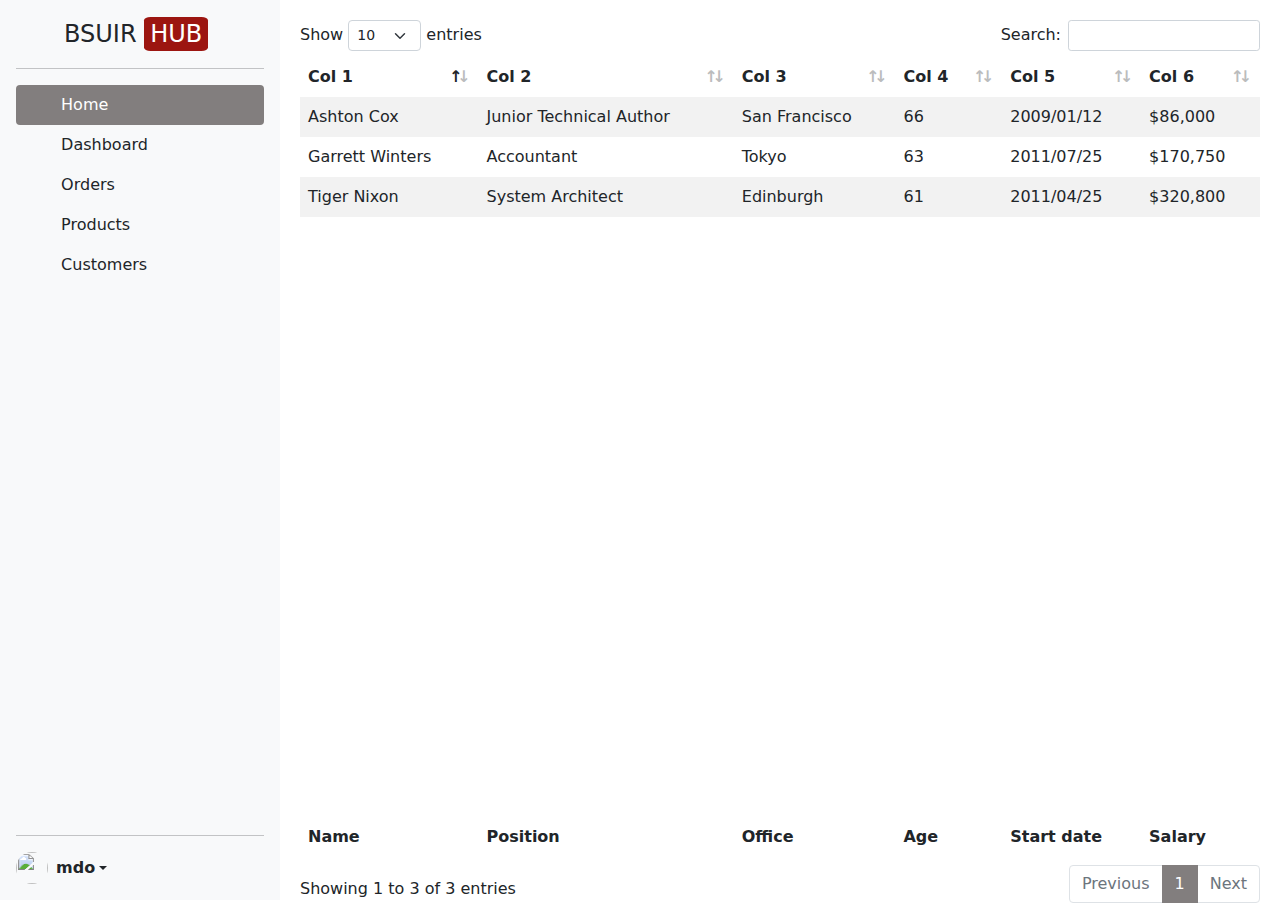
==== src/main/webapp/templates/admin/index.html @ 6386a69d "architecture prototype" ====
<!doctype html>
<html lang="en">
<head>
    <meta charset="UTF-8">
    <meta name="viewport"
          content="width=device-width, user-scalable=no, initial-scale=1.0, maximum-scale=1.0, minimum-scale=1.0">
    <meta http-equiv="X-UA-Compatible" content="ie=edge">
    <title>Document</title>
    <!-- jQuery -->
    <script src="../../lib/jquery/jquery-3.6.0.min.js" routeType="text/javascript"></script>

    <!-- Bootstrap 5 -->
    <link href="../../lib/bootstrap/css/bootstrap.min.css" rel="stylesheet">
    <script src="../../lib/bootstrap/js/bootstrap.bundle.min.js" routeType="text/javascript"></script>

    <!-- Font Awesome -->
    <link href="../../lib/fontawesome/css/all.min.css" rel="stylesheet">

    <!-- DataTables -->
    <script src="../../lib/datatables/js/jquery.dataTables.min.js"></script>
    <link href="../../lib/datatables/css/dataTables.bootstrap5.min.css" rel="stylesheet">
    <script src="../../lib/datatables/js/dataTables.bootstrap5.min.js"></script>

    <!-- Custom CSS -->
    <link href="../../css/style.css" rel="stylesheet">

    <!-- Custom JS -->
    <script src="../../js/script.js" routeType="text/javascript"></script>
</head>
<body>
<main class="d-flex flex-row h-100">
    <div class="d-flex flex-column flex-shrink-0 p-3 bg-light" style="width: 280px;">
        <a href="/" class="d-flex align-items-center mb-3 mb-md-0 me-md-auto link-dark text-decoration-none">
            <svg class="bi me-2" width="40" height="32"><use xlink:href="#bootstrap"></use></svg>
            <span class="fs-4">BSUIR <span class="emphasized-logo-text">HUB</span></span>
        </a>
        <hr>
        <ul class="nav nav-pills flex-column mb-auto">
            <li class="nav-item">
                <a href="#" class="nav-link active emphasized-sidebar-item" aria-current="page">
                    <svg class="bi me-2" width="16" height="16"><use xlink:href="#home"></use></svg>
                    Home
                </a>
            </li>
            <li>
                <a href="#" class="nav-link link-dark">
                    <svg class="bi me-2" width="16" height="16"><use xlink:href="#speedometer2"></use></svg>
                    Dashboard
                </a>
            </li>
            <li>
                <a href="#" class="nav-link link-dark">
                    <svg class="bi me-2" width="16" height="16"><use xlink:href="#table"></use></svg>
                    Orders
                </a>
            </li>
            <li>
                <a href="#" class="nav-link link-dark">
                    <svg class="bi me-2" width="16" height="16"><use xlink:href="#grid"></use></svg>
                    Products
                </a>
            </li>
            <li>
                <a href="#" class="nav-link link-dark">
                    <svg class="bi me-2" width="16" height="16"><use xlink:href="#people-circle"></use></svg>
                    Customers
                </a>
            </li>
        </ul>
        <hr>
        <div class="dropdown">
            <a href="#" class="d-flex align-items-center link-dark text-decoration-none dropdown-toggle" id="dropdownUser2" data-bs-toggle="dropdown" aria-expanded="false">
                <img src="https://github.com/mdo.png" alt="" width="32" height="32" class="rounded-circle me-2">
                <strong>mdo</strong>
            </a>
            <ul class="dropdown-menu text-small shadow" aria-labelledby="dropdownUser2">
                <li><a class="dropdown-item" href="#">Settings</a></li>
                <li><a class="dropdown-item" href="#">Profile</a></li>
                <li><hr class="dropdown-divider"></li>
                <li><a class="dropdown-item" href="#">Log out</a></li>
            </ul>
        </div>
    </div>

    <table id="example" class="table table-striped table-borderless table-hover">
        <thead>
        <tr>
            <th>Сol 1</th>
            <th>Сol 2</th>
            <th>Сol 3</th>
            <th>Сol 4</th>
            <th>Сol 5</th>
            <th>Сol 6</th>
        </tr>
        </thead>
        <tbody>
        <tr>
            <td>Tiger Nixon</td>
            <td>System Architect</td>
            <td>Edinburgh</td>
            <td>61</td>
            <td>2011/04/25</td>
            <td>$320,800</td>
        </tr>
        <tr>
            <td>Garrett Winters</td>
            <td>Accountant</td>
            <td>Tokyo</td>
            <td>63</td>
            <td>2011/07/25</td>
            <td>$170,750</td>
        </tr>
        <tr>
            <td>Ashton Cox</td>
            <td>Junior Technical Author</td>
            <td>San Francisco</td>
            <td>66</td>
            <td>2009/01/12</td>
            <td>$86,000</td>
        </tr>
        </tbody>
        <tfoot>
        <tr>
            <th>Name</th>
            <th>Position</th>
            <th>Office</th>
            <th>Age</th>
            <th>Start date</th>
            <th>Salary</th>
        </tr>
        </tfoot>
    </table>
</main>


</body>

<script>
    $(document).ready(function() {
        $('#example').dataTable({
            "scrollY": "80vh",
            scrollResize: true
        });
    });
</script>


</html>
---- src/main/webapp/css/style.css ----
body {
    height: 100vh;
    margin: 0;
    display: flex;
    flex-direction: column;
}

footer {
    margin-top: auto;
}

/* Circled profile picture */
.profile-picture-holder {
    border-radius: 50%;
    height: 2.5em;
    width: 2.5em;
    overflow: hidden;
    display: inline-flex;
    justify-content: center;
    align-items: center;
}

/* Changes caret in nav dropdown */
.dropdown-toggle.dropdown-plus::after {
    display: none;
}

.emphasized-nav-item {
    border: #e9ecef 1px solid;
    border-radius: 5px;
}

.emphasized-nav-item:hover {
    background-color: #e9ecef;
}

.emphasized-logo-text {
    background-color: #9c1510;
    color: white;
    padding: 3px 6px;
    border-radius: 10%;
}

.messages-icon {
    font-size: 1.5em;
    padding: 0.9em;
    color: #cbcbcb;
}

.messages-icon:hover {
    color: #827e7e;
}

.messages-text {
    display: none;
}

#example_wrapper {
    width: 100%;
    margin: 20px;
}

.page-item.active .page-link, .emphasized-sidebar-item {
    background-color: #827e7e !important;
    border-color: #827e7e;
}
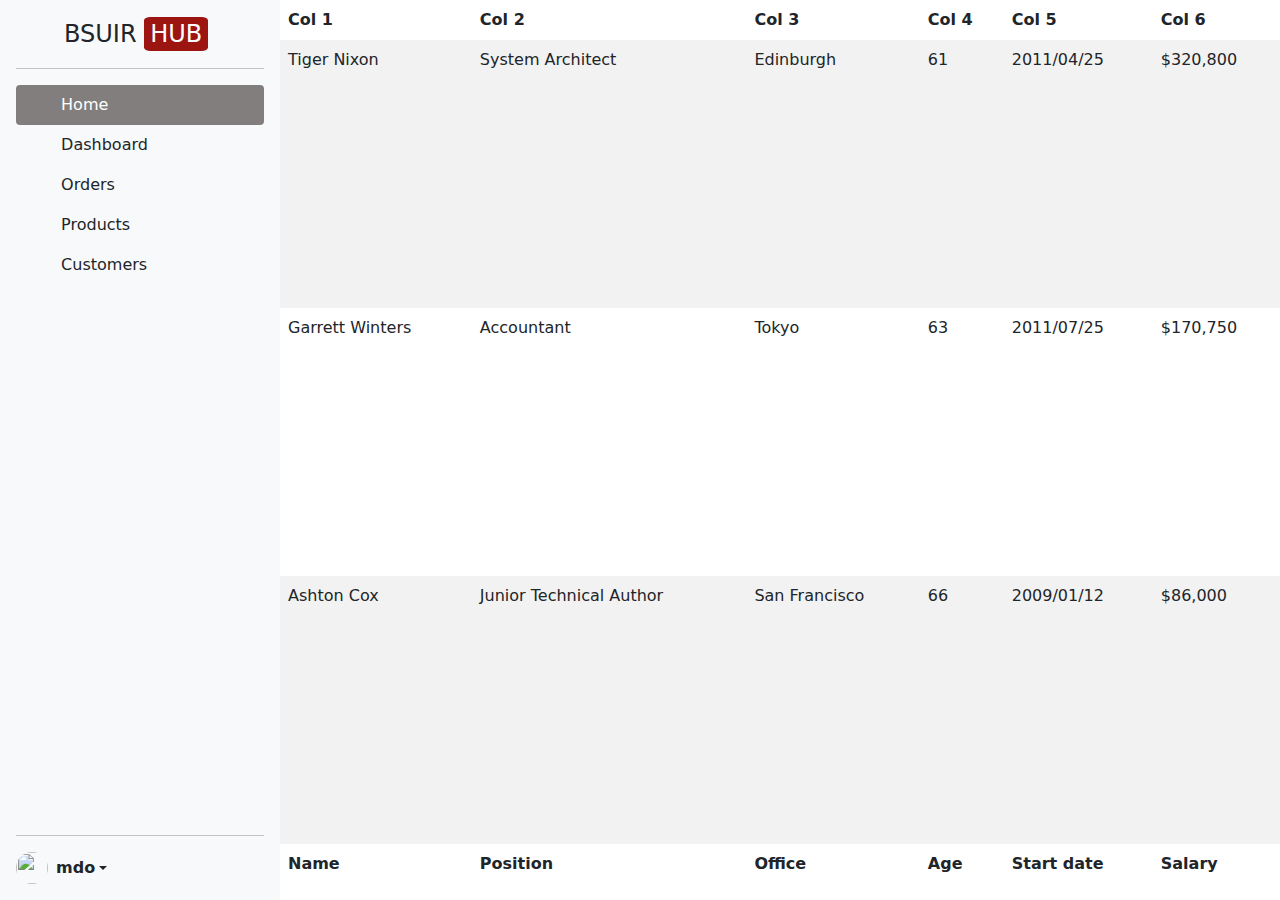
==== commit 3ee06124: "major crud update" ====
--- a/src/main/webapp/templates/admin/index.html
+++ b/src/main/webapp/templates/admin/index.html
@@ -7,25 +7,25 @@
     <meta http-equiv="X-UA-Compatible" content="ie=edge">
     <title>Document</title>
     <!-- jQuery -->
-    <script src="../../lib/jquery/jquery-3.6.0.min.js" routeType="text/javascript"></script>
+    <script src="../../static/lib/jquery/jquery-3.6.0.min.js"></script>
 
     <!-- Bootstrap 5 -->
-    <link href="../../lib/bootstrap/css/bootstrap.min.css" rel="stylesheet">
-    <script src="../../lib/bootstrap/js/bootstrap.bundle.min.js" routeType="text/javascript"></script>
+    <link href="../../static/lib/bootstrap/css/bootstrap.min.css" rel="stylesheet">
+    <script src="../../static/lib/bootstrap/js/bootstrap.bundle.min.js"></script>
 
     <!-- Font Awesome -->
-    <link href="../../lib/fontawesome/css/all.min.css" rel="stylesheet">
+    <link href="../../static/lib/fontawesome/css/all.min.css" rel="stylesheet">
 
     <!-- DataTables -->
-    <script src="../../lib/datatables/js/jquery.dataTables.min.js"></script>
-    <link href="../../lib/datatables/css/dataTables.bootstrap5.min.css" rel="stylesheet">
-    <script src="../../lib/datatables/js/dataTables.bootstrap5.min.js"></script>
+    <script src="../../static/lib/datatables/js/jquery.dataTables.min.js"></script>
+    <link href="../../static/lib/datatables/css/dataTables.bootstrap5.min.css" rel="stylesheet">
+    <script src="../../static/lib/datatables/js/dataTables.bootstrap5.min.js"></script>
 
     <!-- Custom CSS -->
-    <link href="../../css/style.css" rel="stylesheet">
+    <link href="../../static/css/style.css" rel="stylesheet">
 
     <!-- Custom JS -->
-    <script src="../../js/script.js" routeType="text/javascript"></script>
+    <script src="../../static/js/script.js"></script>
 </head>
 <body>
 <main class="d-flex flex-row h-100">
@@ -138,8 +138,11 @@
 <script>
     $(document).ready(function() {
         $('#example').dataTable({
-            "scrollY": "80vh",
-            scrollResize: true
+            scrollY: "80vh",
+            scrollResize: true,
+            processing: true,
+            serverSide: true,
+            ajax: "http://localhost:8080/api/get_users"
         });
     });
 </script>
--- a/src/main/webapp/static/lib/fontawesome/css/all.min.css
+++ b/src/main/webapp/static/lib/fontawesome/css/all.min.css
@@ -0,0 +1,5 @@
+/*!
+ * Font Awesome Free 5.15.3 by @fontawesome - https://fontawesome.com
+ * License - https://fontawesome.com/license/free (Icons: CC BY 4.0, Fonts: SIL OFL 1.1, Code: MIT License)
+ */
+.fa,.fab,.fad,.fal,.far,.fas{-moz-osx-font-smoothing:grayscale;-webkit-font-smoothing:antialiased;display:inline-block;font-style:normal;font-variant:normal;text-rendering:auto;line-height:1}.fa-lg{font-size:1.33333em;line-height:.75em;vertical-align:-.0667em}.fa-xs{font-size:.75em}.fa-sm{font-size:.875em}.fa-1x{font-size:1em}.fa-2x{font-size:2em}.fa-3x{font-size:3em}.fa-4x{font-size:4em}.fa-5x{font-size:5em}.fa-6x{font-size:6em}.fa-7x{font-size:7em}.fa-8x{font-size:8em}.fa-9x{font-size:9em}.fa-10x{font-size:10em}.fa-fw{text-align:center;width:1.25em}.fa-ul{list-style-type:none;margin-left:2.5em;padding-left:0}.fa-ul>li{position:relative}.fa-li{left:-2em;position:absolute;text-align:center;width:2em;line-height:inherit}.fa-border{border:.08em solid #eee;border-radius:.1em;padding:.2em .25em .15em}.fa-pull-left{float:left}.fa-pull-right{float:right}.fa.fa-pull-left,.fab.fa-pull-left,.fal.fa-pull-left,.far.fa-pull-left,.fas.fa-pull-left{margin-right:.3em}.fa.fa-pull-right,.fab.fa-pull-right,.fal.fa-pull-right,.far.fa-pull-right,.fas.fa-pull-right{margin-left:.3em}.fa-spin{-webkit-animation:fa-spin 2s linear infinite;animation:fa-spin 2s linear infinite}.fa-pulse{-webkit-animation:fa-spin 1s steps(8) infinite;animation:fa-spin 1s steps(8) infinite}@-webkit-keyframes fa-spin{0%{-webkit-transform:rotate(0deg);transform:rotate(0deg)}to{-webkit-transform:rotate(1turn);transform:rotate(1turn)}}@keyframes fa-spin{0%{-webkit-transform:rotate(0deg);transform:rotate(0deg)}to{-webkit-transform:rotate(1turn);transform:rotate(1turn)}}.fa-rotate-90{-ms-filter:"progid:DXImageTransform.Microsoft.BasicImage(rotation=1)";-webkit-transform:rotate(90deg);transform:rotate(90deg)}.fa-rotate-180{-ms-filter:"progid:DXImageTransform.Microsoft.BasicImage(rotation=2)";-webkit-transform:rotate(180deg);transform:rotate(180deg)}.fa-rotate-270{-ms-filter:"progid:DXImageTransform.Microsoft.BasicImage(rotation=3)";-webkit-transform:rotate(270deg);transform:rotate(270deg)}.fa-flip-horizontal{-ms-filter:"progid:DXImageTransform.Microsoft.BasicImage(rotation=0, mirror=1)";-webkit-transform:scaleX(-1);transform:scaleX(-1)}.fa-flip-vertical{-webkit-transform:scaleY(-1);transform:scaleY(-1)}.fa-flip-both,.fa-flip-horizontal.fa-flip-vertical,.fa-flip-vertical{-ms-filter:"progid:DXImageTransform.Microsoft.BasicImage(rotation=2, mirror=1)"}.fa-flip-both,.fa-flip-horizontal.fa-flip-vertical{-webkit-transform:scale(-1);transform:scale(-1)}:root .fa-flip-both,:root .fa-flip-horizontal,:root .fa-flip-vertical,:root .fa-rotate-90,:root .fa-rotate-180,:root .fa-rotate-270{-webkit-filter:none;filter:none}.fa-stack{display:inline-block;height:2em;line-height:2em;position:relative;vertical-align:middle;width:2.5em}.fa-stack-1x,.fa-stack-2x{left:0;position:absolute;text-align:center;width:100%}.fa-stack-1x{line-height:inherit}.fa-stack-2x{font-size:2em}.fa-inverse{color:#fff}.fa-500px:before{content:"\f26e"}.fa-accessible-icon:before{content:"\f368"}.fa-accusoft:before{content:"\f369"}.fa-acquisitions-incorporated:before{content:"\f6af"}.fa-ad:before{content:"\f641"}.fa-address-book:before{content:"\f2b9"}.fa-address-card:before{content:"\f2bb"}.fa-adjust:before{content:"\f042"}.fa-adn:before{content:"\f170"}.fa-adversal:before{content:"\f36a"}.fa-affiliatetheme:before{content:"\f36b"}.fa-air-freshener:before{content:"\f5d0"}.fa-airbnb:before{content:"\f834"}.fa-algolia:before{content:"\f36c"}.fa-align-center:before{content:"\f037"}.fa-align-justify:before{content:"\f039"}.fa-align-left:before{content:"\f036"}.fa-align-right:before{content:"\f038"}.fa-alipay:before{content:"\f642"}.fa-allergies:before{content:"\f461"}.fa-amazon:before{content:"\f270"}.fa-amazon-pay:before{content:"\f42c"}.fa-ambulance:before{content:"\f0f9"}.fa-american-sign-language-interpreting:before{content:"\f2a3"}.fa-amilia:before{content:"\f36d"}.fa-anchor:before{content:"\f13d"}.fa-android:before{content:"\f17b"}.fa-angellist:before{content:"\f209"}.fa-angle-double-down:before{content:"\f103"}.fa-angle-double-left:before{content:"\f100"}.fa-angle-double-right:before{content:"\f101"}.fa-angle-double-up:before{content:"\f102"}.fa-angle-down:before{content:"\f107"}.fa-angle-left:before{content:"\f104"}.fa-angle-right:before{content:"\f105"}.fa-angle-up:before{content:"\f106"}.fa-angry:before{content:"\f556"}.fa-angrycreative:before{content:"\f36e"}.fa-angular:before{content:"\f420"}.fa-ankh:before{content:"\f644"}.fa-app-store:before{content:"\f36f"}.fa-app-store-ios:before{content:"\f370"}.fa-apper:before{content:"\f371"}.fa-apple:before{content:"\f179"}.fa-apple-alt:before{content:"\f5d1"}.fa-apple-pay:before{content:"\f415"}.fa-archive:before{content:"\f187"}.fa-archway:before{content:"\f557"}.fa-arrow-alt-circle-down:before{content:"\f358"}.fa-arrow-alt-circle-left:before{content:"\f359"}.fa-arrow-alt-circle-right:before{content:"\f35a"}.fa-arrow-alt-circle-up:before{content:"\f35b"}.fa-arrow-circle-down:before{content:"\f0ab"}.fa-arrow-circle-left:before{content:"\f0a8"}.fa-arrow-circle-right:before{content:"\f0a9"}.fa-arrow-circle-up:before{content:"\f0aa"}.fa-arrow-down:before{content:"\f063"}.fa-arrow-left:before{content:"\f060"}.fa-arrow-right:before{content:"\f061"}.fa-arrow-up:before{content:"\f062"}.fa-arrows-alt:before{content:"\f0b2"}.fa-arrows-alt-h:before{content:"\f337"}.fa-arrows-alt-v:before{content:"\f338"}.fa-artstation:before{content:"\f77a"}.fa-assistive-listening-systems:before{content:"\f2a2"}.fa-asterisk:before{content:"\f069"}.fa-asymmetrik:before{content:"\f372"}.fa-at:before{content:"\f1fa"}.fa-atlas:before{content:"\f558"}.fa-atlassian:before{content:"\f77b"}.fa-atom:before{content:"\f5d2"}.fa-audible:before{content:"\f373"}.fa-audio-description:before{content:"\f29e"}.fa-autoprefixer:before{content:"\f41c"}.fa-avianex:before{content:"\f374"}.fa-aviato:before{content:"\f421"}.fa-award:before{content:"\f559"}.fa-aws:before{content:"\f375"}.fa-baby:before{content:"\f77c"}.fa-baby-carriage:before{content:"\f77d"}.fa-backspace:before{content:"\f55a"}.fa-backward:before{content:"\f04a"}.fa-bacon:before{content:"\f7e5"}.fa-bacteria:before{content:"\e059"}.fa-bacterium:before{content:"\e05a"}.fa-bahai:before{content:"\f666"}.fa-balance-scale:before{content:"\f24e"}.fa-balance-scale-left:before{content:"\f515"}.fa-balance-scale-right:before{content:"\f516"}.fa-ban:before{content:"\f05e"}.fa-band-aid:before{content:"\f462"}.fa-bandcamp:before{content:"\f2d5"}.fa-barcode:before{content:"\f02a"}.fa-bars:before{content:"\f0c9"}.fa-baseball-ball:before{content:"\f433"}.fa-basketball-ball:before{content:"\f434"}.fa-bath:before{content:"\f2cd"}.fa-battery-empty:before{content:"\f244"}.fa-battery-full:before{content:"\f240"}.fa-battery-half:before{content:"\f242"}.fa-battery-quarter:before{content:"\f243"}.fa-battery-three-quarters:before{content:"\f241"}.fa-battle-net:before{content:"\f835"}.fa-bed:before{content:"\f236"}.fa-beer:before{content:"\f0fc"}.fa-behance:before{content:"\f1b4"}.fa-behance-square:before{content:"\f1b5"}.fa-bell:before{content:"\f0f3"}.fa-bell-slash:before{content:"\f1f6"}.fa-bezier-curve:before{content:"\f55b"}.fa-bible:before{content:"\f647"}.fa-bicycle:before{content:"\f206"}.fa-biking:before{content:"\f84a"}.fa-bimobject:before{content:"\f378"}.fa-binoculars:before{content:"\f1e5"}.fa-biohazard:before{content:"\f780"}.fa-birthday-cake:before{content:"\f1fd"}.fa-bitbucket:before{content:"\f171"}.fa-bitcoin:before{content:"\f379"}.fa-bity:before{content:"\f37a"}.fa-black-tie:before{content:"\f27e"}.fa-blackberry:before{content:"\f37b"}.fa-blender:before{content:"\f517"}.fa-blender-phone:before{content:"\f6b6"}.fa-blind:before{content:"\f29d"}.fa-blog:before{content:"\f781"}.fa-blogger:before{content:"\f37c"}.fa-blogger-b:before{content:"\f37d"}.fa-bluetooth:before{content:"\f293"}.fa-bluetooth-b:before{content:"\f294"}.fa-bold:before{content:"\f032"}.fa-bolt:before{content:"\f0e7"}.fa-bomb:before{content:"\f1e2"}.fa-bone:before{content:"\f5d7"}.fa-bong:before{content:"\f55c"}.fa-book:before{content:"\f02d"}.fa-book-dead:before{content:"\f6b7"}.fa-book-medical:before{content:"\f7e6"}.fa-book-open:before{content:"\f518"}.fa-book-reader:before{content:"\f5da"}.fa-bookmark:before{content:"\f02e"}.fa-bootstrap:before{content:"\f836"}.fa-border-all:before{content:"\f84c"}.fa-border-none:before{content:"\f850"}.fa-border-style:before{content:"\f853"}.fa-bowling-ball:before{content:"\f436"}.fa-box:before{content:"\f466"}.fa-box-open:before{content:"\f49e"}.fa-box-tissue:before{content:"\e05b"}.fa-boxes:before{content:"\f468"}.fa-braille:before{content:"\f2a1"}.fa-brain:before{content:"\f5dc"}.fa-bread-slice:before{content:"\f7ec"}.fa-briefcase:before{content:"\f0b1"}.fa-briefcase-medical:before{content:"\f469"}.fa-broadcast-tower:before{content:"\f519"}.fa-broom:before{content:"\f51a"}.fa-brush:before{content:"\f55d"}.fa-btc:before{content:"\f15a"}.fa-buffer:before{content:"\f837"}.fa-bug:before{content:"\f188"}.fa-building:before{content:"\f1ad"}.fa-bullhorn:before{content:"\f0a1"}.fa-bullseye:before{content:"\f140"}.fa-burn:before{content:"\f46a"}.fa-buromobelexperte:before{content:"\f37f"}.fa-bus:before{content:"\f207"}.fa-bus-alt:before{content:"\f55e"}.fa-business-time:before{content:"\f64a"}.fa-buy-n-large:before{content:"\f8a6"}.fa-buysellads:before{content:"\f20d"}.fa-calculator:before{content:"\f1ec"}.fa-calendar:before{content:"\f133"}.fa-calendar-alt:before{content:"\f073"}.fa-calendar-check:before{content:"\f274"}.fa-calendar-day:before{content:"\f783"}.fa-calendar-minus:before{content:"\f272"}.fa-calendar-plus:before{content:"\f271"}.fa-calendar-times:before{content:"\f273"}.fa-calendar-week:before{content:"\f784"}.fa-camera:before{content:"\f030"}.fa-camera-retro:before{content:"\f083"}.fa-campground:before{content:"\f6bb"}.fa-canadian-maple-leaf:before{content:"\f785"}.fa-candy-cane:before{content:"\f786"}.fa-cannabis:before{content:"\f55f"}.fa-capsules:before{content:"\f46b"}.fa-car:before{content:"\f1b9"}.fa-car-alt:before{content:"\f5de"}.fa-car-battery:before{content:"\f5df"}.fa-car-crash:before{content:"\f5e1"}.fa-car-side:before{content:"\f5e4"}.fa-caravan:before{content:"\f8ff"}.fa-caret-down:before{content:"\f0d7"}.fa-caret-left:before{content:"\f0d9"}.fa-caret-right:before{content:"\f0da"}.fa-caret-square-down:before{content:"\f150"}.fa-caret-square-left:before{content:"\f191"}.fa-caret-square-right:before{content:"\f152"}.fa-caret-square-up:before{content:"\f151"}.fa-caret-up:before{content:"\f0d8"}.fa-carrot:before{content:"\f787"}.fa-cart-arrow-down:before{content:"\f218"}.fa-cart-plus:before{content:"\f217"}.fa-cash-register:before{content:"\f788"}.fa-cat:before{content:"\f6be"}.fa-cc-amazon-pay:before{content:"\f42d"}.fa-cc-amex:before{content:"\f1f3"}.fa-cc-apple-pay:before{content:"\f416"}.fa-cc-diners-club:before{content:"\f24c"}.fa-cc-discover:before{content:"\f1f2"}.fa-cc-jcb:before{content:"\f24b"}.fa-cc-mastercard:before{content:"\f1f1"}.fa-cc-paypal:before{content:"\f1f4"}.fa-cc-stripe:before{content:"\f1f5"}.fa-cc-visa:before{content:"\f1f0"}.fa-centercode:before{content:"\f380"}.fa-centos:before{content:"\f789"}.fa-certificate:before{content:"\f0a3"}.fa-chair:before{content:"\f6c0"}.fa-chalkboard:before{content:"\f51b"}.fa-chalkboard-teacher:before{content:"\f51c"}.fa-charging-station:before{content:"\f5e7"}.fa-chart-area:before{content:"\f1fe"}.fa-chart-bar:before{content:"\f080"}.fa-chart-line:before{content:"\f201"}.fa-chart-pie:before{content:"\f200"}.fa-check:before{content:"\f00c"}.fa-check-circle:before{content:"\f058"}.fa-check-double:before{content:"\f560"}.fa-check-square:before{content:"\f14a"}.fa-cheese:before{content:"\f7ef"}.fa-chess:before{content:"\f439"}.fa-chess-bishop:before{content:"\f43a"}.fa-chess-board:before{content:"\f43c"}.fa-chess-king:before{content:"\f43f"}.fa-chess-knight:before{content:"\f441"}.fa-chess-pawn:before{content:"\f443"}.fa-chess-queen:before{content:"\f445"}.fa-chess-rook:before{content:"\f447"}.fa-chevron-circle-down:before{content:"\f13a"}.fa-chevron-circle-left:before{content:"\f137"}.fa-chevron-circle-right:before{content:"\f138"}.fa-chevron-circle-up:before{content:"\f139"}.fa-chevron-down:before{content:"\f078"}.fa-chevron-left:before{content:"\f053"}.fa-chevron-right:before{content:"\f054"}.fa-chevron-up:before{content:"\f077"}.fa-child:before{content:"\f1ae"}.fa-chrome:before{content:"\f268"}.fa-chromecast:before{content:"\f838"}.fa-church:before{content:"\f51d"}.fa-circle:before{content:"\f111"}.fa-circle-notch:before{content:"\f1ce"}.fa-city:before{content:"\f64f"}.fa-clinic-medical:before{content:"\f7f2"}.fa-clipboard:before{content:"\f328"}.fa-clipboard-check:before{content:"\f46c"}.fa-clipboard-list:before{content:"\f46d"}.fa-clock:before{content:"\f017"}.fa-clone:before{content:"\f24d"}.fa-closed-captioning:before{content:"\f20a"}.fa-cloud:before{content:"\f0c2"}.fa-cloud-download-alt:before{content:"\f381"}.fa-cloud-meatball:before{content:"\f73b"}.fa-cloud-moon:before{content:"\f6c3"}.fa-cloud-moon-rain:before{content:"\f73c"}.fa-cloud-rain:before{content:"\f73d"}.fa-cloud-showers-heavy:before{content:"\f740"}.fa-cloud-sun:before{content:"\f6c4"}.fa-cloud-sun-rain:before{content:"\f743"}.fa-cloud-upload-alt:before{content:"\f382"}.fa-cloudflare:before{content:"\e07d"}.fa-cloudscale:before{content:"\f383"}.fa-cloudsmith:before{content:"\f384"}.fa-cloudversify:before{content:"\f385"}.fa-cocktail:before{content:"\f561"}.fa-code:before{content:"\f121"}.fa-code-branch:before{content:"\f126"}.fa-codepen:before{content:"\f1cb"}.fa-codiepie:before{content:"\f284"}.fa-coffee:before{content:"\f0f4"}.fa-cog:before{content:"\f013"}.fa-cogs:before{content:"\f085"}.fa-coins:before{content:"\f51e"}.fa-columns:before{content:"\f0db"}.fa-comment:before{content:"\f075"}.fa-comment-alt:before{content:"\f27a"}.fa-comment-dollar:before{content:"\f651"}.fa-comment-dots:before{content:"\f4ad"}.fa-comment-medical:before{content:"\f7f5"}.fa-comment-slash:before{content:"\f4b3"}.fa-comments:before{content:"\f086"}.fa-comments-dollar:before{content:"\f653"}.fa-compact-disc:before{content:"\f51f"}.fa-compass:before{content:"\f14e"}.fa-compress:before{content:"\f066"}.fa-compress-alt:before{content:"\f422"}.fa-compress-arrows-alt:before{content:"\f78c"}.fa-concierge-bell:before{content:"\f562"}.fa-confluence:before{content:"\f78d"}.fa-connectdevelop:before{content:"\f20e"}.fa-contao:before{content:"\f26d"}.fa-cookie:before{content:"\f563"}.fa-cookie-bite:before{content:"\f564"}.fa-copy:before{content:"\f0c5"}.fa-copyright:before{content:"\f1f9"}.fa-cotton-bureau:before{content:"\f89e"}.fa-couch:before{content:"\f4b8"}.fa-cpanel:before{content:"\f388"}.fa-creative-commons:before{content:"\f25e"}.fa-creative-commons-by:before{content:"\f4e7"}.fa-creative-commons-nc:before{content:"\f4e8"}.fa-creative-commons-nc-eu:before{content:"\f4e9"}.fa-creative-commons-nc-jp:before{content:"\f4ea"}.fa-creative-commons-nd:before{content:"\f4eb"}.fa-creative-commons-pd:before{content:"\f4ec"}.fa-creative-commons-pd-alt:before{content:"\f4ed"}.fa-creative-commons-remix:before{content:"\f4ee"}.fa-creative-commons-sa:before{content:"\f4ef"}.fa-creative-commons-sampling:before{content:"\f4f0"}.fa-creative-commons-sampling-plus:before{content:"\f4f1"}.fa-creative-commons-share:before{content:"\f4f2"}.fa-creative-commons-zero:before{content:"\f4f3"}.fa-credit-card:before{content:"\f09d"}.fa-critical-role:before{content:"\f6c9"}.fa-crop:before{content:"\f125"}.fa-crop-alt:before{content:"\f565"}.fa-cross:before{content:"\f654"}.fa-crosshairs:before{content:"\f05b"}.fa-crow:before{content:"\f520"}.fa-crown:before{content:"\f521"}.fa-crutch:before{content:"\f7f7"}.fa-css3:before{content:"\f13c"}.fa-css3-alt:before{content:"\f38b"}.fa-cube:before{content:"\f1b2"}.fa-cubes:before{content:"\f1b3"}.fa-cut:before{content:"\f0c4"}.fa-cuttlefish:before{content:"\f38c"}.fa-d-and-d:before{content:"\f38d"}.fa-d-and-d-beyond:before{content:"\f6ca"}.fa-dailymotion:before{content:"\e052"}.fa-dashcube:before{content:"\f210"}.fa-database:before{content:"\f1c0"}.fa-deaf:before{content:"\f2a4"}.fa-deezer:before{content:"\e077"}.fa-delicious:before{content:"\f1a5"}.fa-democrat:before{content:"\f747"}.fa-deploydog:before{content:"\f38e"}.fa-deskpro:before{content:"\f38f"}.fa-desktop:before{content:"\f108"}.fa-dev:before{content:"\f6cc"}.fa-deviantart:before{content:"\f1bd"}.fa-dharmachakra:before{content:"\f655"}.fa-dhl:before{content:"\f790"}.fa-diagnoses:before{content:"\f470"}.fa-diaspora:before{content:"\f791"}.fa-dice:before{content:"\f522"}.fa-dice-d20:before{content:"\f6cf"}.fa-dice-d6:before{content:"\f6d1"}.fa-dice-five:before{content:"\f523"}.fa-dice-four:before{content:"\f524"}.fa-dice-one:before{content:"\f525"}.fa-dice-six:before{content:"\f526"}.fa-dice-three:before{content:"\f527"}.fa-dice-two:before{content:"\f528"}.fa-digg:before{content:"\f1a6"}.fa-digital-ocean:before{content:"\f391"}.fa-digital-tachograph:before{content:"\f566"}.fa-directions:before{content:"\f5eb"}.fa-discord:before{content:"\f392"}.fa-discourse:before{content:"\f393"}.fa-disease:before{content:"\f7fa"}.fa-divide:before{content:"\f529"}.fa-dizzy:before{content:"\f567"}.fa-dna:before{content:"\f471"}.fa-dochub:before{content:"\f394"}.fa-docker:before{content:"\f395"}.fa-dog:before{content:"\f6d3"}.fa-dollar-sign:before{content:"\f155"}.fa-dolly:before{content:"\f472"}.fa-dolly-flatbed:before{content:"\f474"}.fa-donate:before{content:"\f4b9"}.fa-door-closed:before{content:"\f52a"}.fa-door-open:before{content:"\f52b"}.fa-dot-circle:before{content:"\f192"}.fa-dove:before{content:"\f4ba"}.fa-download:before{content:"\f019"}.fa-draft2digital:before{content:"\f396"}.fa-drafting-compass:before{content:"\f568"}.fa-dragon:before{content:"\f6d5"}.fa-draw-polygon:before{content:"\f5ee"}.fa-dribbble:before{content:"\f17d"}.fa-dribbble-square:before{content:"\f397"}.fa-dropbox:before{content:"\f16b"}.fa-drum:before{content:"\f569"}.fa-drum-steelpan:before{content:"\f56a"}.fa-drumstick-bite:before{content:"\f6d7"}.fa-drupal:before{content:"\f1a9"}.fa-dumbbell:before{content:"\f44b"}.fa-dumpster:before{content:"\f793"}.fa-dumpster-fire:before{content:"\f794"}.fa-dungeon:before{content:"\f6d9"}.fa-dyalog:before{content:"\f399"}.fa-earlybirds:before{content:"\f39a"}.fa-ebay:before{content:"\f4f4"}.fa-edge:before{content:"\f282"}.fa-edge-legacy:before{content:"\e078"}.fa-edit:before{content:"\f044"}.fa-egg:before{content:"\f7fb"}.fa-eject:before{content:"\f052"}.fa-elementor:before{content:"\f430"}.fa-ellipsis-h:before{content:"\f141"}.fa-ellipsis-v:before{content:"\f142"}.fa-ello:before{content:"\f5f1"}.fa-ember:before{content:"\f423"}.fa-empire:before{content:"\f1d1"}.fa-envelope:before{content:"\f0e0"}.fa-envelope-open:before{content:"\f2b6"}.fa-envelope-open-text:before{content:"\f658"}.fa-envelope-square:before{content:"\f199"}.fa-envira:before{content:"\f299"}.fa-equals:before{content:"\f52c"}.fa-eraser:before{content:"\f12d"}.fa-erlang:before{content:"\f39d"}.fa-ethereum:before{content:"\f42e"}.fa-ethernet:before{content:"\f796"}.fa-etsy:before{content:"\f2d7"}.fa-euro-sign:before{content:"\f153"}.fa-evernote:before{content:"\f839"}.fa-exchange-alt:before{content:"\f362"}.fa-exclamation:before{content:"\f12a"}.fa-exclamation-circle:before{content:"\f06a"}.fa-exclamation-triangle:before{content:"\f071"}.fa-expand:before{content:"\f065"}.fa-expand-alt:before{content:"\f424"}.fa-expand-arrows-alt:before{content:"\f31e"}.fa-expeditedssl:before{content:"\f23e"}.fa-external-link-alt:before{content:"\f35d"}.fa-external-link-square-alt:before{content:"\f360"}.fa-eye:before{content:"\f06e"}.fa-eye-dropper:before{content:"\f1fb"}.fa-eye-slash:before{content:"\f070"}.fa-facebook:before{content:"\f09a"}.fa-facebook-f:before{content:"\f39e"}.fa-facebook-messenger:before{content:"\f39f"}.fa-facebook-square:before{content:"\f082"}.fa-fan:before{content:"\f863"}.fa-fantasy-flight-games:before{content:"\f6dc"}.fa-fast-backward:before{content:"\f049"}.fa-fast-forward:before{content:"\f050"}.fa-faucet:before{content:"\e005"}.fa-fax:before{content:"\f1ac"}.fa-feather:before{content:"\f52d"}.fa-feather-alt:before{content:"\f56b"}.fa-fedex:before{content:"\f797"}.fa-fedora:before{content:"\f798"}.fa-female:before{content:"\f182"}.fa-fighter-jet:before{content:"\f0fb"}.fa-figma:before{content:"\f799"}.fa-file:before{content:"\f15b"}.fa-file-alt:before{content:"\f15c"}.fa-file-archive:before{content:"\f1c6"}.fa-file-audio:before{content:"\f1c7"}.fa-file-code:before{content:"\f1c9"}.fa-file-contract:before{content:"\f56c"}.fa-file-csv:before{content:"\f6dd"}.fa-file-download:before{content:"\f56d"}.fa-file-excel:before{content:"\f1c3"}.fa-file-export:before{content:"\f56e"}.fa-file-image:before{content:"\f1c5"}.fa-file-import:before{content:"\f56f"}.fa-file-invoice:before{content:"\f570"}.fa-file-invoice-dollar:before{content:"\f571"}.fa-file-medical:before{content:"\f477"}.fa-file-medical-alt:before{content:"\f478"}.fa-file-pdf:before{content:"\f1c1"}.fa-file-powerpoint:before{content:"\f1c4"}.fa-file-prescription:before{content:"\f572"}.fa-file-signature:before{content:"\f573"}.fa-file-upload:before{content:"\f574"}.fa-file-video:before{content:"\f1c8"}.fa-file-word:before{content:"\f1c2"}.fa-fill:before{content:"\f575"}.fa-fill-drip:before{content:"\f576"}.fa-film:before{content:"\f008"}.fa-filter:before{content:"\f0b0"}.fa-fingerprint:before{content:"\f577"}.fa-fire:before{content:"\f06d"}.fa-fire-alt:before{content:"\f7e4"}.fa-fire-extinguisher:before{content:"\f134"}.fa-firefox:before{content:"\f269"}.fa-firefox-browser:before{content:"\e007"}.fa-first-aid:before{content:"\f479"}.fa-first-order:before{content:"\f2b0"}.fa-first-order-alt:before{content:"\f50a"}.fa-firstdraft:before{content:"\f3a1"}.fa-fish:before{content:"\f578"}.fa-fist-raised:before{content:"\f6de"}.fa-flag:before{content:"\f024"}.fa-flag-checkered:before{content:"\f11e"}.fa-flag-usa:before{content:"\f74d"}.fa-flask:before{content:"\f0c3"}.fa-flickr:before{content:"\f16e"}.fa-flipboard:before{content:"\f44d"}.fa-flushed:before{content:"\f579"}.fa-fly:before{content:"\f417"}.fa-folder:before{content:"\f07b"}.fa-folder-minus:before{content:"\f65d"}.fa-folder-open:before{content:"\f07c"}.fa-folder-plus:before{content:"\f65e"}.fa-font:before{content:"\f031"}.fa-font-awesome:before{content:"\f2b4"}.fa-font-awesome-alt:before{content:"\f35c"}.fa-font-awesome-flag:before{content:"\f425"}.fa-font-awesome-logo-full:before{content:"\f4e6"}.fa-fonticons:before{content:"\f280"}.fa-fonticons-fi:before{content:"\f3a2"}.fa-football-ball:before{content:"\f44e"}.fa-fort-awesome:before{content:"\f286"}.fa-fort-awesome-alt:before{content:"\f3a3"}.fa-forumbee:before{content:"\f211"}.fa-forward:before{content:"\f04e"}.fa-foursquare:before{content:"\f180"}.fa-free-code-camp:before{content:"\f2c5"}.fa-freebsd:before{content:"\f3a4"}.fa-frog:before{content:"\f52e"}.fa-frown:before{content:"\f119"}.fa-frown-open:before{content:"\f57a"}.fa-fulcrum:before{content:"\f50b"}.fa-funnel-dollar:before{content:"\f662"}.fa-futbol:before{content:"\f1e3"}.fa-galactic-republic:before{content:"\f50c"}.fa-galactic-senate:before{content:"\f50d"}.fa-gamepad:before{content:"\f11b"}.fa-gas-pump:before{content:"\f52f"}.fa-gavel:before{content:"\f0e3"}.fa-gem:before{content:"\f3a5"}.fa-genderless:before{content:"\f22d"}.fa-get-pocket:before{content:"\f265"}.fa-gg:before{content:"\f260"}.fa-gg-circle:before{content:"\f261"}.fa-ghost:before{content:"\f6e2"}.fa-gift:before{content:"\f06b"}.fa-gifts:before{content:"\f79c"}.fa-git:before{content:"\f1d3"}.fa-git-alt:before{content:"\f841"}.fa-git-square:before{content:"\f1d2"}.fa-github:before{content:"\f09b"}.fa-github-alt:before{content:"\f113"}.fa-github-square:before{content:"\f092"}.fa-gitkraken:before{content:"\f3a6"}.fa-gitlab:before{content:"\f296"}.fa-gitter:before{content:"\f426"}.fa-glass-cheers:before{content:"\f79f"}.fa-glass-martini:before{content:"\f000"}.fa-glass-martini-alt:before{content:"\f57b"}.fa-glass-whiskey:before{content:"\f7a0"}.fa-glasses:before{content:"\f530"}.fa-glide:before{content:"\f2a5"}.fa-glide-g:before{content:"\f2a6"}.fa-globe:before{content:"\f0ac"}.fa-globe-africa:before{content:"\f57c"}.fa-globe-americas:before{content:"\f57d"}.fa-globe-asia:before{content:"\f57e"}.fa-globe-europe:before{content:"\f7a2"}.fa-gofore:before{content:"\f3a7"}.fa-golf-ball:before{content:"\f450"}.fa-goodreads:before{content:"\f3a8"}.fa-goodreads-g:before{content:"\f3a9"}.fa-google:before{content:"\f1a0"}.fa-google-drive:before{content:"\f3aa"}.fa-google-pay:before{content:"\e079"}.fa-google-play:before{content:"\f3ab"}.fa-google-plus:before{content:"\f2b3"}.fa-google-plus-g:before{content:"\f0d5"}.fa-google-plus-square:before{content:"\f0d4"}.fa-google-wallet:before{content:"\f1ee"}.fa-gopuram:before{content:"\f664"}.fa-graduation-cap:before{content:"\f19d"}.fa-gratipay:before{content:"\f184"}.fa-grav:before{content:"\f2d6"}.fa-greater-than:before{content:"\f531"}.fa-greater-than-equal:before{content:"\f532"}.fa-grimace:before{content:"\f57f"}.fa-grin:before{content:"\f580"}.fa-grin-alt:before{content:"\f581"}.fa-grin-beam:before{content:"\f582"}.fa-grin-beam-sweat:before{content:"\f583"}.fa-grin-hearts:before{content:"\f584"}.fa-grin-squint:before{content:"\f585"}.fa-grin-squint-tears:before{content:"\f586"}.fa-grin-stars:before{content:"\f587"}.fa-grin-tears:before{content:"\f588"}.fa-grin-tongue:before{content:"\f589"}.fa-grin-tongue-squint:before{content:"\f58a"}.fa-grin-tongue-wink:before{content:"\f58b"}.fa-grin-wink:before{content:"\f58c"}.fa-grip-horizontal:before{content:"\f58d"}.fa-grip-lines:before{content:"\f7a4"}.fa-grip-lines-vertical:before{content:"\f7a5"}.fa-grip-vertical:before{content:"\f58e"}.fa-gripfire:before{content:"\f3ac"}.fa-grunt:before{content:"\f3ad"}.fa-guilded:before{content:"\e07e"}.fa-guitar:before{content:"\f7a6"}.fa-gulp:before{content:"\f3ae"}.fa-h-square:before{content:"\f0fd"}.fa-hacker-news:before{content:"\f1d4"}.fa-hacker-news-square:before{content:"\f3af"}.fa-hackerrank:before{content:"\f5f7"}.fa-hamburger:before{content:"\f805"}.fa-hammer:before{content:"\f6e3"}.fa-hamsa:before{content:"\f665"}.fa-hand-holding:before{content:"\f4bd"}.fa-hand-holding-heart:before{content:"\f4be"}.fa-hand-holding-medical:before{content:"\e05c"}.fa-hand-holding-usd:before{content:"\f4c0"}.fa-hand-holding-water:before{content:"\f4c1"}.fa-hand-lizard:before{content:"\f258"}.fa-hand-middle-finger:before{content:"\f806"}.fa-hand-paper:before{content:"\f256"}.fa-hand-peace:before{content:"\f25b"}.fa-hand-point-down:before{content:"\f0a7"}.fa-hand-point-left:before{content:"\f0a5"}.fa-hand-point-right:before{content:"\f0a4"}.fa-hand-point-up:before{content:"\f0a6"}.fa-hand-pointer:before{content:"\f25a"}.fa-hand-rock:before{content:"\f255"}.fa-hand-scissors:before{content:"\f257"}.fa-hand-sparkles:before{content:"\e05d"}.fa-hand-spock:before{content:"\f259"}.fa-hands:before{content:"\f4c2"}.fa-hands-helping:before{content:"\f4c4"}.fa-hands-wash:before{content:"\e05e"}.fa-handshake:before{content:"\f2b5"}.fa-handshake-alt-slash:before{content:"\e05f"}.fa-handshake-slash:before{content:"\e060"}.fa-hanukiah:before{content:"\f6e6"}.fa-hard-hat:before{content:"\f807"}.fa-hashtag:before{content:"\f292"}.fa-hat-cowboy:before{content:"\f8c0"}.fa-hat-cowboy-side:before{content:"\f8c1"}.fa-hat-wizard:before{content:"\f6e8"}.fa-hdd:before{content:"\f0a0"}.fa-head-side-cough:before{content:"\e061"}.fa-head-side-cough-slash:before{content:"\e062"}.fa-head-side-mask:before{content:"\e063"}.fa-head-side-virus:before{content:"\e064"}.fa-heading:before{content:"\f1dc"}.fa-headphones:before{content:"\f025"}.fa-headphones-alt:before{content:"\f58f"}.fa-headset:before{content:"\f590"}.fa-heart:before{content:"\f004"}.fa-heart-broken:before{content:"\f7a9"}.fa-heartbeat:before{content:"\f21e"}.fa-helicopter:before{content:"\f533"}.fa-highlighter:before{content:"\f591"}.fa-hiking:before{content:"\f6ec"}.fa-hippo:before{content:"\f6ed"}.fa-hips:before{content:"\f452"}.fa-hire-a-helper:before{content:"\f3b0"}.fa-history:before{content:"\f1da"}.fa-hive:before{content:"\e07f"}.fa-hockey-puck:before{content:"\f453"}.fa-holly-berry:before{content:"\f7aa"}.fa-home:before{content:"\f015"}.fa-hooli:before{content:"\f427"}.fa-hornbill:before{content:"\f592"}.fa-horse:before{content:"\f6f0"}.fa-horse-head:before{content:"\f7ab"}.fa-hospital:before{content:"\f0f8"}.fa-hospital-alt:before{content:"\f47d"}.fa-hospital-symbol:before{content:"\f47e"}.fa-hospital-user:before{content:"\f80d"}.fa-hot-tub:before{content:"\f593"}.fa-hotdog:before{content:"\f80f"}.fa-hotel:before{content:"\f594"}.fa-hotjar:before{content:"\f3b1"}.fa-hourglass:before{content:"\f254"}.fa-hourglass-end:before{content:"\f253"}.fa-hourglass-half:before{content:"\f252"}.fa-hourglass-start:before{content:"\f251"}.fa-house-damage:before{content:"\f6f1"}.fa-house-user:before{content:"\e065"}.fa-houzz:before{content:"\f27c"}.fa-hryvnia:before{content:"\f6f2"}.fa-html5:before{content:"\f13b"}.fa-hubspot:before{content:"\f3b2"}.fa-i-cursor:before{content:"\f246"}.fa-ice-cream:before{content:"\f810"}.fa-icicles:before{content:"\f7ad"}.fa-icons:before{content:"\f86d"}.fa-id-badge:before{content:"\f2c1"}.fa-id-card:before{content:"\f2c2"}.fa-id-card-alt:before{content:"\f47f"}.fa-ideal:before{content:"\e013"}.fa-igloo:before{content:"\f7ae"}.fa-image:before{content:"\f03e"}.fa-images:before{content:"\f302"}.fa-imdb:before{content:"\f2d8"}.fa-inbox:before{content:"\f01c"}.fa-indent:before{content:"\f03c"}.fa-industry:before{content:"\f275"}.fa-infinity:before{content:"\f534"}.fa-info:before{content:"\f129"}.fa-info-circle:before{content:"\f05a"}.fa-innosoft:before{content:"\e080"}.fa-instagram:before{content:"\f16d"}.fa-instagram-square:before{content:"\e055"}.fa-instalod:before{content:"\e081"}.fa-intercom:before{content:"\f7af"}.fa-internet-explorer:before{content:"\f26b"}.fa-invision:before{content:"\f7b0"}.fa-ioxhost:before{content:"\f208"}.fa-italic:before{content:"\f033"}.fa-itch-io:before{content:"\f83a"}.fa-itunes:before{content:"\f3b4"}.fa-itunes-note:before{content:"\f3b5"}.fa-java:before{content:"\f4e4"}.fa-jedi:before{content:"\f669"}.fa-jedi-order:before{content:"\f50e"}.fa-jenkins:before{content:"\f3b6"}.fa-jira:before{content:"\f7b1"}.fa-joget:before{content:"\f3b7"}.fa-joint:before{content:"\f595"}.fa-joomla:before{content:"\f1aa"}.fa-journal-whills:before{content:"\f66a"}.fa-js:before{content:"\f3b8"}.fa-js-square:before{content:"\f3b9"}.fa-jsfiddle:before{content:"\f1cc"}.fa-kaaba:before{content:"\f66b"}.fa-kaggle:before{content:"\f5fa"}.fa-key:before{content:"\f084"}.fa-keybase:before{content:"\f4f5"}.fa-keyboard:before{content:"\f11c"}.fa-keycdn:before{content:"\f3ba"}.fa-khanda:before{content:"\f66d"}.fa-kickstarter:before{content:"\f3bb"}.fa-kickstarter-k:before{content:"\f3bc"}.fa-kiss:before{content:"\f596"}.fa-kiss-beam:before{content:"\f597"}.fa-kiss-wink-heart:before{content:"\f598"}.fa-kiwi-bird:before{content:"\f535"}.fa-korvue:before{content:"\f42f"}.fa-landmark:before{content:"\f66f"}.fa-language:before{content:"\f1ab"}.fa-laptop:before{content:"\f109"}.fa-laptop-code:before{content:"\f5fc"}.fa-laptop-house:before{content:"\e066"}.fa-laptop-medical:before{content:"\f812"}.fa-laravel:before{content:"\f3bd"}.fa-lastfm:before{content:"\f202"}.fa-lastfm-square:before{content:"\f203"}.fa-laugh:before{content:"\f599"}.fa-laugh-beam:before{content:"\f59a"}.fa-laugh-squint:before{content:"\f59b"}.fa-laugh-wink:before{content:"\f59c"}.fa-layer-group:before{content:"\f5fd"}.fa-leaf:before{content:"\f06c"}.fa-leanpub:before{content:"\f212"}.fa-lemon:before{content:"\f094"}.fa-less:before{content:"\f41d"}.fa-less-than:before{content:"\f536"}.fa-less-than-equal:before{content:"\f537"}.fa-level-down-alt:before{content:"\f3be"}.fa-level-up-alt:before{content:"\f3bf"}.fa-life-ring:before{content:"\f1cd"}.fa-lightbulb:before{content:"\f0eb"}.fa-line:before{content:"\f3c0"}.fa-link:before{content:"\f0c1"}.fa-linkedin:before{content:"\f08c"}.fa-linkedin-in:before{content:"\f0e1"}.fa-linode:before{content:"\f2b8"}.fa-linux:before{content:"\f17c"}.fa-lira-sign:before{content:"\f195"}.fa-list:before{content:"\f03a"}.fa-list-alt:before{content:"\f022"}.fa-list-ol:before{content:"\f0cb"}.fa-list-ul:before{content:"\f0ca"}.fa-location-arrow:before{content:"\f124"}.fa-lock:before{content:"\f023"}.fa-lock-open:before{content:"\f3c1"}.fa-long-arrow-alt-down:before{content:"\f309"}.fa-long-arrow-alt-left:before{content:"\f30a"}.fa-long-arrow-alt-right:before{content:"\f30b"}.fa-long-arrow-alt-up:before{content:"\f30c"}.fa-low-vision:before{content:"\f2a8"}.fa-luggage-cart:before{content:"\f59d"}.fa-lungs:before{content:"\f604"}.fa-lungs-virus:before{content:"\e067"}.fa-lyft:before{content:"\f3c3"}.fa-magento:before{content:"\f3c4"}.fa-magic:before{content:"\f0d0"}.fa-magnet:before{content:"\f076"}.fa-mail-bulk:before{content:"\f674"}.fa-mailchimp:before{content:"\f59e"}.fa-male:before{content:"\f183"}.fa-mandalorian:before{content:"\f50f"}.fa-map:before{content:"\f279"}.fa-map-marked:before{content:"\f59f"}.fa-map-marked-alt:before{content:"\f5a0"}.fa-map-marker:before{content:"\f041"}.fa-map-marker-alt:before{content:"\f3c5"}.fa-map-pin:before{content:"\f276"}.fa-map-signs:before{content:"\f277"}.fa-markdown:before{content:"\f60f"}.fa-marker:before{content:"\f5a1"}.fa-mars:before{content:"\f222"}.fa-mars-double:before{content:"\f227"}.fa-mars-stroke:before{content:"\f229"}.fa-mars-stroke-h:before{content:"\f22b"}.fa-mars-stroke-v:before{content:"\f22a"}.fa-mask:before{content:"\f6fa"}.fa-mastodon:before{content:"\f4f6"}.fa-maxcdn:before{content:"\f136"}.fa-mdb:before{content:"\f8ca"}.fa-medal:before{content:"\f5a2"}.fa-medapps:before{content:"\f3c6"}.fa-medium:before{content:"\f23a"}.fa-medium-m:before{content:"\f3c7"}.fa-medkit:before{content:"\f0fa"}.fa-medrt:before{content:"\f3c8"}.fa-meetup:before{content:"\f2e0"}.fa-megaport:before{content:"\f5a3"}.fa-meh:before{content:"\f11a"}.fa-meh-blank:before{content:"\f5a4"}.fa-meh-rolling-eyes:before{content:"\f5a5"}.fa-memory:before{content:"\f538"}.fa-mendeley:before{content:"\f7b3"}.fa-menorah:before{content:"\f676"}.fa-mercury:before{content:"\f223"}.fa-meteor:before{content:"\f753"}.fa-microblog:before{content:"\e01a"}.fa-microchip:before{content:"\f2db"}.fa-microphone:before{content:"\f130"}.fa-microphone-alt:before{content:"\f3c9"}.fa-microphone-alt-slash:before{content:"\f539"}.fa-microphone-slash:before{content:"\f131"}.fa-microscope:before{content:"\f610"}.fa-microsoft:before{content:"\f3ca"}.fa-minus:before{content:"\f068"}.fa-minus-circle:before{content:"\f056"}.fa-minus-square:before{content:"\f146"}.fa-mitten:before{content:"\f7b5"}.fa-mix:before{content:"\f3cb"}.fa-mixcloud:before{content:"\f289"}.fa-mixer:before{content:"\e056"}.fa-mizuni:before{content:"\f3cc"}.fa-mobile:before{content:"\f10b"}.fa-mobile-alt:before{content:"\f3cd"}.fa-modx:before{content:"\f285"}.fa-monero:before{content:"\f3d0"}.fa-money-bill:before{content:"\f0d6"}.fa-money-bill-alt:before{content:"\f3d1"}.fa-money-bill-wave:before{content:"\f53a"}.fa-money-bill-wave-alt:before{content:"\f53b"}.fa-money-check:before{content:"\f53c"}.fa-money-check-alt:before{content:"\f53d"}.fa-monument:before{content:"\f5a6"}.fa-moon:before{content:"\f186"}.fa-mortar-pestle:before{content:"\f5a7"}.fa-mosque:before{content:"\f678"}.fa-motorcycle:before{content:"\f21c"}.fa-mountain:before{content:"\f6fc"}.fa-mouse:before{content:"\f8cc"}.fa-mouse-pointer:before{content:"\f245"}.fa-mug-hot:before{content:"\f7b6"}.fa-music:before{content:"\f001"}.fa-napster:before{content:"\f3d2"}.fa-neos:before{content:"\f612"}.fa-network-wired:before{content:"\f6ff"}.fa-neuter:before{content:"\f22c"}.fa-newspaper:before{content:"\f1ea"}.fa-nimblr:before{content:"\f5a8"}.fa-node:before{content:"\f419"}.fa-node-js:before{content:"\f3d3"}.fa-not-equal:before{content:"\f53e"}.fa-notes-medical:before{content:"\f481"}.fa-npm:before{content:"\f3d4"}.fa-ns8:before{content:"\f3d5"}.fa-nutritionix:before{content:"\f3d6"}.fa-object-group:before{content:"\f247"}.fa-object-ungroup:before{content:"\f248"}.fa-octopus-deploy:before{content:"\e082"}.fa-odnoklassniki:before{content:"\f263"}.fa-odnoklassniki-square:before{content:"\f264"}.fa-oil-can:before{content:"\f613"}.fa-old-republic:before{content:"\f510"}.fa-om:before{content:"\f679"}.fa-opencart:before{content:"\f23d"}.fa-openid:before{content:"\f19b"}.fa-opera:before{content:"\f26a"}.fa-optin-monster:before{content:"\f23c"}.fa-orcid:before{content:"\f8d2"}.fa-osi:before{content:"\f41a"}.fa-otter:before{content:"\f700"}.fa-outdent:before{content:"\f03b"}.fa-page4:before{content:"\f3d7"}.fa-pagelines:before{content:"\f18c"}.fa-pager:before{content:"\f815"}.fa-paint-brush:before{content:"\f1fc"}.fa-paint-roller:before{content:"\f5aa"}.fa-palette:before{content:"\f53f"}.fa-palfed:before{content:"\f3d8"}.fa-pallet:before{content:"\f482"}.fa-paper-plane:before{content:"\f1d8"}.fa-paperclip:before{content:"\f0c6"}.fa-parachute-box:before{content:"\f4cd"}.fa-paragraph:before{content:"\f1dd"}.fa-parking:before{content:"\f540"}.fa-passport:before{content:"\f5ab"}.fa-pastafarianism:before{content:"\f67b"}.fa-paste:before{content:"\f0ea"}.fa-patreon:before{content:"\f3d9"}.fa-pause:before{content:"\f04c"}.fa-pause-circle:before{content:"\f28b"}.fa-paw:before{content:"\f1b0"}.fa-paypal:before{content:"\f1ed"}.fa-peace:before{content:"\f67c"}.fa-pen:before{content:"\f304"}.fa-pen-alt:before{content:"\f305"}.fa-pen-fancy:before{content:"\f5ac"}.fa-pen-nib:before{content:"\f5ad"}.fa-pen-square:before{content:"\f14b"}.fa-pencil-alt:before{content:"\f303"}.fa-pencil-ruler:before{content:"\f5ae"}.fa-penny-arcade:before{content:"\f704"}.fa-people-arrows:before{content:"\e068"}.fa-people-carry:before{content:"\f4ce"}.fa-pepper-hot:before{content:"\f816"}.fa-perbyte:before{content:"\e083"}.fa-percent:before{content:"\f295"}.fa-percentage:before{content:"\f541"}.fa-periscope:before{content:"\f3da"}.fa-person-booth:before{content:"\f756"}.fa-phabricator:before{content:"\f3db"}.fa-phoenix-framework:before{content:"\f3dc"}.fa-phoenix-squadron:before{content:"\f511"}.fa-phone:before{content:"\f095"}.fa-phone-alt:before{content:"\f879"}.fa-phone-slash:before{content:"\f3dd"}.fa-phone-square:before{content:"\f098"}.fa-phone-square-alt:before{content:"\f87b"}.fa-phone-volume:before{content:"\f2a0"}.fa-photo-video:before{content:"\f87c"}.fa-php:before{content:"\f457"}.fa-pied-piper:before{content:"\f2ae"}.fa-pied-piper-alt:before{content:"\f1a8"}.fa-pied-piper-hat:before{content:"\f4e5"}.fa-pied-piper-pp:before{content:"\f1a7"}.fa-pied-piper-square:before{content:"\e01e"}.fa-piggy-bank:before{content:"\f4d3"}.fa-pills:before{content:"\f484"}.fa-pinterest:before{content:"\f0d2"}.fa-pinterest-p:before{content:"\f231"}.fa-pinterest-square:before{content:"\f0d3"}.fa-pizza-slice:before{content:"\f818"}.fa-place-of-worship:before{content:"\f67f"}.fa-plane:before{content:"\f072"}.fa-plane-arrival:before{content:"\f5af"}.fa-plane-departure:before{content:"\f5b0"}.fa-plane-slash:before{content:"\e069"}.fa-play:before{content:"\f04b"}.fa-play-circle:before{content:"\f144"}.fa-playstation:before{content:"\f3df"}.fa-plug:before{content:"\f1e6"}.fa-plus:before{content:"\f067"}.fa-plus-circle:before{content:"\f055"}.fa-plus-square:before{content:"\f0fe"}.fa-podcast:before{content:"\f2ce"}.fa-poll:before{content:"\f681"}.fa-poll-h:before{content:"\f682"}.fa-poo:before{content:"\f2fe"}.fa-poo-storm:before{content:"\f75a"}.fa-poop:before{content:"\f619"}.fa-portrait:before{content:"\f3e0"}.fa-pound-sign:before{content:"\f154"}.fa-power-off:before{content:"\f011"}.fa-pray:before{content:"\f683"}.fa-praying-hands:before{content:"\f684"}.fa-prescription:before{content:"\f5b1"}.fa-prescription-bottle:before{content:"\f485"}.fa-prescription-bottle-alt:before{content:"\f486"}.fa-print:before{content:"\f02f"}.fa-procedures:before{content:"\f487"}.fa-product-hunt:before{content:"\f288"}.fa-project-diagram:before{content:"\f542"}.fa-pump-medical:before{content:"\e06a"}.fa-pump-soap:before{content:"\e06b"}.fa-pushed:before{content:"\f3e1"}.fa-puzzle-piece:before{content:"\f12e"}.fa-python:before{content:"\f3e2"}.fa-qq:before{content:"\f1d6"}.fa-qrcode:before{content:"\f029"}.fa-question:before{content:"\f128"}.fa-question-circle:before{content:"\f059"}.fa-quidditch:before{content:"\f458"}.fa-quinscape:before{content:"\f459"}.fa-quora:before{content:"\f2c4"}.fa-quote-left:before{content:"\f10d"}.fa-quote-right:before{content:"\f10e"}.fa-quran:before{content:"\f687"}.fa-r-project:before{content:"\f4f7"}.fa-radiation:before{content:"\f7b9"}.fa-radiation-alt:before{content:"\f7ba"}.fa-rainbow:before{content:"\f75b"}.fa-random:before{content:"\f074"}.fa-raspberry-pi:before{content:"\f7bb"}.fa-ravelry:before{content:"\f2d9"}.fa-react:before{content:"\f41b"}.fa-reacteurope:before{content:"\f75d"}.fa-readme:before{content:"\f4d5"}.fa-rebel:before{content:"\f1d0"}.fa-receipt:before{content:"\f543"}.fa-record-vinyl:before{content:"\f8d9"}.fa-recycle:before{content:"\f1b8"}.fa-red-river:before{content:"\f3e3"}.fa-reddit:before{content:"\f1a1"}.fa-reddit-alien:before{content:"\f281"}.fa-reddit-square:before{content:"\f1a2"}.fa-redhat:before{content:"\f7bc"}.fa-redo:before{content:"\f01e"}.fa-redo-alt:before{content:"\f2f9"}.fa-registered:before{content:"\f25d"}.fa-remove-format:before{content:"\f87d"}.fa-renren:before{content:"\f18b"}.fa-reply:before{content:"\f3e5"}.fa-reply-all:before{content:"\f122"}.fa-replyd:before{content:"\f3e6"}.fa-republican:before{content:"\f75e"}.fa-researchgate:before{content:"\f4f8"}.fa-resolving:before{content:"\f3e7"}.fa-restroom:before{content:"\f7bd"}.fa-retweet:before{content:"\f079"}.fa-rev:before{content:"\f5b2"}.fa-ribbon:before{content:"\f4d6"}.fa-ring:before{content:"\f70b"}.fa-road:before{content:"\f018"}.fa-robot:before{content:"\f544"}.fa-rocket:before{content:"\f135"}.fa-rocketchat:before{content:"\f3e8"}.fa-rockrms:before{content:"\f3e9"}.fa-route:before{content:"\f4d7"}.fa-rss:before{content:"\f09e"}.fa-rss-square:before{content:"\f143"}.fa-ruble-sign:before{content:"\f158"}.fa-ruler:before{content:"\f545"}.fa-ruler-combined:before{content:"\f546"}.fa-ruler-horizontal:before{content:"\f547"}.fa-ruler-vertical:before{content:"\f548"}.fa-running:before{content:"\f70c"}.fa-rupee-sign:before{content:"\f156"}.fa-rust:before{content:"\e07a"}.fa-sad-cry:before{content:"\f5b3"}.fa-sad-tear:before{content:"\f5b4"}.fa-safari:before{content:"\f267"}.fa-salesforce:before{content:"\f83b"}.fa-sass:before{content:"\f41e"}.fa-satellite:before{content:"\f7bf"}.fa-satellite-dish:before{content:"\f7c0"}.fa-save:before{content:"\f0c7"}.fa-schlix:before{content:"\f3ea"}.fa-school:before{content:"\f549"}.fa-screwdriver:before{content:"\f54a"}.fa-scribd:before{content:"\f28a"}.fa-scroll:before{content:"\f70e"}.fa-sd-card:before{content:"\f7c2"}.fa-search:before{content:"\f002"}.fa-search-dollar:before{content:"\f688"}.fa-search-location:before{content:"\f689"}.fa-search-minus:before{content:"\f010"}.fa-search-plus:before{content:"\f00e"}.fa-searchengin:before{content:"\f3eb"}.fa-seedling:before{content:"\f4d8"}.fa-sellcast:before{content:"\f2da"}.fa-sellsy:before{content:"\f213"}.fa-server:before{content:"\f233"}.fa-servicestack:before{content:"\f3ec"}.fa-shapes:before{content:"\f61f"}.fa-share:before{content:"\f064"}.fa-share-alt:before{content:"\f1e0"}.fa-share-alt-square:before{content:"\f1e1"}.fa-share-square:before{content:"\f14d"}.fa-shekel-sign:before{content:"\f20b"}.fa-shield-alt:before{content:"\f3ed"}.fa-shield-virus:before{content:"\e06c"}.fa-ship:before{content:"\f21a"}.fa-shipping-fast:before{content:"\f48b"}.fa-shirtsinbulk:before{content:"\f214"}.fa-shoe-prints:before{content:"\f54b"}.fa-shopify:before{content:"\e057"}.fa-shopping-bag:before{content:"\f290"}.fa-shopping-basket:before{content:"\f291"}.fa-shopping-cart:before{content:"\f07a"}.fa-shopware:before{content:"\f5b5"}.fa-shower:before{content:"\f2cc"}.fa-shuttle-van:before{content:"\f5b6"}.fa-sign:before{content:"\f4d9"}.fa-sign-in-alt:before{content:"\f2f6"}.fa-sign-language:before{content:"\f2a7"}.fa-sign-out-alt:before{content:"\f2f5"}.fa-signal:before{content:"\f012"}.fa-signature:before{content:"\f5b7"}.fa-sim-card:before{content:"\f7c4"}.fa-simplybuilt:before{content:"\f215"}.fa-sink:before{content:"\e06d"}.fa-sistrix:before{content:"\f3ee"}.fa-sitemap:before{content:"\f0e8"}.fa-sith:before{content:"\f512"}.fa-skating:before{content:"\f7c5"}.fa-sketch:before{content:"\f7c6"}.fa-skiing:before{content:"\f7c9"}.fa-skiing-nordic:before{content:"\f7ca"}.fa-skull:before{content:"\f54c"}.fa-skull-crossbones:before{content:"\f714"}.fa-skyatlas:before{content:"\f216"}.fa-skype:before{content:"\f17e"}.fa-slack:before{content:"\f198"}.fa-slack-hash:before{content:"\f3ef"}.fa-slash:before{content:"\f715"}.fa-sleigh:before{content:"\f7cc"}.fa-sliders-h:before{content:"\f1de"}.fa-slideshare:before{content:"\f1e7"}.fa-smile:before{content:"\f118"}.fa-smile-beam:before{content:"\f5b8"}.fa-smile-wink:before{content:"\f4da"}.fa-smog:before{content:"\f75f"}.fa-smoking:before{content:"\f48d"}.fa-smoking-ban:before{content:"\f54d"}.fa-sms:before{content:"\f7cd"}.fa-snapchat:before{content:"\f2ab"}.fa-snapchat-ghost:before{content:"\f2ac"}.fa-snapchat-square:before{content:"\f2ad"}.fa-snowboarding:before{content:"\f7ce"}.fa-snowflake:before{content:"\f2dc"}.fa-snowman:before{content:"\f7d0"}.fa-snowplow:before{content:"\f7d2"}.fa-soap:before{content:"\e06e"}.fa-socks:before{content:"\f696"}.fa-solar-panel:before{content:"\f5ba"}.fa-sort:before{content:"\f0dc"}.fa-sort-alpha-down:before{content:"\f15d"}.fa-sort-alpha-down-alt:before{content:"\f881"}.fa-sort-alpha-up:before{content:"\f15e"}.fa-sort-alpha-up-alt:before{content:"\f882"}.fa-sort-amount-down:before{content:"\f160"}.fa-sort-amount-down-alt:before{content:"\f884"}.fa-sort-amount-up:before{content:"\f161"}.fa-sort-amount-up-alt:before{content:"\f885"}.fa-sort-down:before{content:"\f0dd"}.fa-sort-numeric-down:before{content:"\f162"}.fa-sort-numeric-down-alt:before{content:"\f886"}.fa-sort-numeric-up:before{content:"\f163"}.fa-sort-numeric-up-alt:before{content:"\f887"}.fa-sort-up:before{content:"\f0de"}.fa-soundcloud:before{content:"\f1be"}.fa-sourcetree:before{content:"\f7d3"}.fa-spa:before{content:"\f5bb"}.fa-space-shuttle:before{content:"\f197"}.fa-speakap:before{content:"\f3f3"}.fa-speaker-deck:before{content:"\f83c"}.fa-spell-check:before{content:"\f891"}.fa-spider:before{content:"\f717"}.fa-spinner:before{content:"\f110"}.fa-splotch:before{content:"\f5bc"}.fa-spotify:before{content:"\f1bc"}.fa-spray-can:before{content:"\f5bd"}.fa-square:before{content:"\f0c8"}.fa-square-full:before{content:"\f45c"}.fa-square-root-alt:before{content:"\f698"}.fa-squarespace:before{content:"\f5be"}.fa-stack-exchange:before{content:"\f18d"}.fa-stack-overflow:before{content:"\f16c"}.fa-stackpath:before{content:"\f842"}.fa-stamp:before{content:"\f5bf"}.fa-star:before{content:"\f005"}.fa-star-and-crescent:before{content:"\f699"}.fa-star-half:before{content:"\f089"}.fa-star-half-alt:before{content:"\f5c0"}.fa-star-of-david:before{content:"\f69a"}.fa-star-of-life:before{content:"\f621"}.fa-staylinked:before{content:"\f3f5"}.fa-steam:before{content:"\f1b6"}.fa-steam-square:before{content:"\f1b7"}.fa-steam-symbol:before{content:"\f3f6"}.fa-step-backward:before{content:"\f048"}.fa-step-forward:before{content:"\f051"}.fa-stethoscope:before{content:"\f0f1"}.fa-sticker-mule:before{content:"\f3f7"}.fa-sticky-note:before{content:"\f249"}.fa-stop:before{content:"\f04d"}.fa-stop-circle:before{content:"\f28d"}.fa-stopwatch:before{content:"\f2f2"}.fa-stopwatch-20:before{content:"\e06f"}.fa-store:before{content:"\f54e"}.fa-store-alt:before{content:"\f54f"}.fa-store-alt-slash:before{content:"\e070"}.fa-store-slash:before{content:"\e071"}.fa-strava:before{content:"\f428"}.fa-stream:before{content:"\f550"}.fa-street-view:before{content:"\f21d"}.fa-strikethrough:before{content:"\f0cc"}.fa-stripe:before{content:"\f429"}.fa-stripe-s:before{content:"\f42a"}.fa-stroopwafel:before{content:"\f551"}.fa-studiovinari:before{content:"\f3f8"}.fa-stumbleupon:before{content:"\f1a4"}.fa-stumbleupon-circle:before{content:"\f1a3"}.fa-subscript:before{content:"\f12c"}.fa-subway:before{content:"\f239"}.fa-suitcase:before{content:"\f0f2"}.fa-suitcase-rolling:before{content:"\f5c1"}.fa-sun:before{content:"\f185"}.fa-superpowers:before{content:"\f2dd"}.fa-superscript:before{content:"\f12b"}.fa-supple:before{content:"\f3f9"}.fa-surprise:before{content:"\f5c2"}.fa-suse:before{content:"\f7d6"}.fa-swatchbook:before{content:"\f5c3"}.fa-swift:before{content:"\f8e1"}.fa-swimmer:before{content:"\f5c4"}.fa-swimming-pool:before{content:"\f5c5"}.fa-symfony:before{content:"\f83d"}.fa-synagogue:before{content:"\f69b"}.fa-sync:before{content:"\f021"}.fa-sync-alt:before{content:"\f2f1"}.fa-syringe:before{content:"\f48e"}.fa-table:before{content:"\f0ce"}.fa-table-tennis:before{content:"\f45d"}.fa-tablet:before{content:"\f10a"}.fa-tablet-alt:before{content:"\f3fa"}.fa-tablets:before{content:"\f490"}.fa-tachometer-alt:before{content:"\f3fd"}.fa-tag:before{content:"\f02b"}.fa-tags:before{content:"\f02c"}.fa-tape:before{content:"\f4db"}.fa-tasks:before{content:"\f0ae"}.fa-taxi:before{content:"\f1ba"}.fa-teamspeak:before{content:"\f4f9"}.fa-teeth:before{content:"\f62e"}.fa-teeth-open:before{content:"\f62f"}.fa-telegram:before{content:"\f2c6"}.fa-telegram-plane:before{content:"\f3fe"}.fa-temperature-high:before{content:"\f769"}.fa-temperature-low:before{content:"\f76b"}.fa-tencent-weibo:before{content:"\f1d5"}.fa-tenge:before{content:"\f7d7"}.fa-terminal:before{content:"\f120"}.fa-text-height:before{content:"\f034"}.fa-text-width:before{content:"\f035"}.fa-th:before{content:"\f00a"}.fa-th-large:before{content:"\f009"}.fa-th-list:before{content:"\f00b"}.fa-the-red-yeti:before{content:"\f69d"}.fa-theater-masks:before{content:"\f630"}.fa-themeco:before{content:"\f5c6"}.fa-themeisle:before{content:"\f2b2"}.fa-thermometer:before{content:"\f491"}.fa-thermometer-empty:before{content:"\f2cb"}.fa-thermometer-full:before{content:"\f2c7"}.fa-thermometer-half:before{content:"\f2c9"}.fa-thermometer-quarter:before{content:"\f2ca"}.fa-thermometer-three-quarters:before{content:"\f2c8"}.fa-think-peaks:before{content:"\f731"}.fa-thumbs-down:before{content:"\f165"}.fa-thumbs-up:before{content:"\f164"}.fa-thumbtack:before{content:"\f08d"}.fa-ticket-alt:before{content:"\f3ff"}.fa-tiktok:before{content:"\e07b"}.fa-times:before{content:"\f00d"}.fa-times-circle:before{content:"\f057"}.fa-tint:before{content:"\f043"}.fa-tint-slash:before{content:"\f5c7"}.fa-tired:before{content:"\f5c8"}.fa-toggle-off:before{content:"\f204"}.fa-toggle-on:before{content:"\f205"}.fa-toilet:before{content:"\f7d8"}.fa-toilet-paper:before{content:"\f71e"}.fa-toilet-paper-slash:before{content:"\e072"}.fa-toolbox:before{content:"\f552"}.fa-tools:before{content:"\f7d9"}.fa-tooth:before{content:"\f5c9"}.fa-torah:before{content:"\f6a0"}.fa-torii-gate:before{content:"\f6a1"}.fa-tractor:before{content:"\f722"}.fa-trade-federation:before{content:"\f513"}.fa-trademark:before{content:"\f25c"}.fa-traffic-light:before{content:"\f637"}.fa-trailer:before{content:"\e041"}.fa-train:before{content:"\f238"}.fa-tram:before{content:"\f7da"}.fa-transgender:before{content:"\f224"}.fa-transgender-alt:before{content:"\f225"}.fa-trash:before{content:"\f1f8"}.fa-trash-alt:before{content:"\f2ed"}.fa-trash-restore:before{content:"\f829"}.fa-trash-restore-alt:before{content:"\f82a"}.fa-tree:before{content:"\f1bb"}.fa-trello:before{content:"\f181"}.fa-tripadvisor:before{content:"\f262"}.fa-trophy:before{content:"\f091"}.fa-truck:before{content:"\f0d1"}.fa-truck-loading:before{content:"\f4de"}.fa-truck-monster:before{content:"\f63b"}.fa-truck-moving:before{content:"\f4df"}.fa-truck-pickup:before{content:"\f63c"}.fa-tshirt:before{content:"\f553"}.fa-tty:before{content:"\f1e4"}.fa-tumblr:before{content:"\f173"}.fa-tumblr-square:before{content:"\f174"}.fa-tv:before{content:"\f26c"}.fa-twitch:before{content:"\f1e8"}.fa-twitter:before{content:"\f099"}.fa-twitter-square:before{content:"\f081"}.fa-typo3:before{content:"\f42b"}.fa-uber:before{content:"\f402"}.fa-ubuntu:before{content:"\f7df"}.fa-uikit:before{content:"\f403"}.fa-umbraco:before{content:"\f8e8"}.fa-umbrella:before{content:"\f0e9"}.fa-umbrella-beach:before{content:"\f5ca"}.fa-uncharted:before{content:"\e084"}.fa-underline:before{content:"\f0cd"}.fa-undo:before{content:"\f0e2"}.fa-undo-alt:before{content:"\f2ea"}.fa-uniregistry:before{content:"\f404"}.fa-unity:before{content:"\e049"}.fa-universal-access:before{content:"\f29a"}.fa-university:before{content:"\f19c"}.fa-unlink:before{content:"\f127"}.fa-unlock:before{content:"\f09c"}.fa-unlock-alt:before{content:"\f13e"}.fa-unsplash:before{content:"\e07c"}.fa-untappd:before{content:"\f405"}.fa-upload:before{content:"\f093"}.fa-ups:before{content:"\f7e0"}.fa-usb:before{content:"\f287"}.fa-user:before{content:"\f007"}.fa-user-alt:before{content:"\f406"}.fa-user-alt-slash:before{content:"\f4fa"}.fa-user-astronaut:before{content:"\f4fb"}.fa-user-check:before{content:"\f4fc"}.fa-user-circle:before{content:"\f2bd"}.fa-user-clock:before{content:"\f4fd"}.fa-user-cog:before{content:"\f4fe"}.fa-user-edit:before{content:"\f4ff"}.fa-user-friends:before{content:"\f500"}.fa-user-graduate:before{content:"\f501"}.fa-user-injured:before{content:"\f728"}.fa-user-lock:before{content:"\f502"}.fa-user-md:before{content:"\f0f0"}.fa-user-minus:before{content:"\f503"}.fa-user-ninja:before{content:"\f504"}.fa-user-nurse:before{content:"\f82f"}.fa-user-plus:before{content:"\f234"}.fa-user-secret:before{content:"\f21b"}.fa-user-shield:before{content:"\f505"}.fa-user-slash:before{content:"\f506"}.fa-user-tag:before{content:"\f507"}.fa-user-tie:before{content:"\f508"}.fa-user-times:before{content:"\f235"}.fa-users:before{content:"\f0c0"}.fa-users-cog:before{content:"\f509"}.fa-users-slash:before{content:"\e073"}.fa-usps:before{content:"\f7e1"}.fa-ussunnah:before{content:"\f407"}.fa-utensil-spoon:before{content:"\f2e5"}.fa-utensils:before{content:"\f2e7"}.fa-vaadin:before{content:"\f408"}.fa-vector-square:before{content:"\f5cb"}.fa-venus:before{content:"\f221"}.fa-venus-double:before{content:"\f226"}.fa-venus-mars:before{content:"\f228"}.fa-vest:before{content:"\e085"}.fa-vest-patches:before{content:"\e086"}.fa-viacoin:before{content:"\f237"}.fa-viadeo:before{content:"\f2a9"}.fa-viadeo-square:before{content:"\f2aa"}.fa-vial:before{content:"\f492"}.fa-vials:before{content:"\f493"}.fa-viber:before{content:"\f409"}.fa-video:before{content:"\f03d"}.fa-video-slash:before{content:"\f4e2"}.fa-vihara:before{content:"\f6a7"}.fa-vimeo:before{content:"\f40a"}.fa-vimeo-square:before{content:"\f194"}.fa-vimeo-v:before{content:"\f27d"}.fa-vine:before{content:"\f1ca"}.fa-virus:before{content:"\e074"}.fa-virus-slash:before{content:"\e075"}.fa-viruses:before{content:"\e076"}.fa-vk:before{content:"\f189"}.fa-vnv:before{content:"\f40b"}.fa-voicemail:before{content:"\f897"}.fa-volleyball-ball:before{content:"\f45f"}.fa-volume-down:before{content:"\f027"}.fa-volume-mute:before{content:"\f6a9"}.fa-volume-off:before{content:"\f026"}.fa-volume-up:before{content:"\f028"}.fa-vote-yea:before{content:"\f772"}.fa-vr-cardboard:before{content:"\f729"}.fa-vuejs:before{content:"\f41f"}.fa-walking:before{content:"\f554"}.fa-wallet:before{content:"\f555"}.fa-warehouse:before{content:"\f494"}.fa-watchman-monitoring:before{content:"\e087"}.fa-water:before{content:"\f773"}.fa-wave-square:before{content:"\f83e"}.fa-waze:before{content:"\f83f"}.fa-weebly:before{content:"\f5cc"}.fa-weibo:before{content:"\f18a"}.fa-weight:before{content:"\f496"}.fa-weight-hanging:before{content:"\f5cd"}.fa-weixin:before{content:"\f1d7"}.fa-whatsapp:before{content:"\f232"}.fa-whatsapp-square:before{content:"\f40c"}.fa-wheelchair:before{content:"\f193"}.fa-whmcs:before{content:"\f40d"}.fa-wifi:before{content:"\f1eb"}.fa-wikipedia-w:before{content:"\f266"}.fa-wind:before{content:"\f72e"}.fa-window-close:before{content:"\f410"}.fa-window-maximize:before{content:"\f2d0"}.fa-window-minimize:before{content:"\f2d1"}.fa-window-restore:before{content:"\f2d2"}.fa-windows:before{content:"\f17a"}.fa-wine-bottle:before{content:"\f72f"}.fa-wine-glass:before{content:"\f4e3"}.fa-wine-glass-alt:before{content:"\f5ce"}.fa-wix:before{content:"\f5cf"}.fa-wizards-of-the-coast:before{content:"\f730"}.fa-wodu:before{content:"\e088"}.fa-wolf-pack-battalion:before{content:"\f514"}.fa-won-sign:before{content:"\f159"}.fa-wordpress:before{content:"\f19a"}.fa-wordpress-simple:before{content:"\f411"}.fa-wpbeginner:before{content:"\f297"}.fa-wpexplorer:before{content:"\f2de"}.fa-wpforms:before{content:"\f298"}.fa-wpressr:before{content:"\f3e4"}.fa-wrench:before{content:"\f0ad"}.fa-x-ray:before{content:"\f497"}.fa-xbox:before{content:"\f412"}.fa-xing:before{content:"\f168"}.fa-xing-square:before{content:"\f169"}.fa-y-combinator:before{content:"\f23b"}.fa-yahoo:before{content:"\f19e"}.fa-yammer:before{content:"\f840"}.fa-yandex:before{content:"\f413"}.fa-yandex-international:before{content:"\f414"}.fa-yarn:before{content:"\f7e3"}.fa-yelp:before{content:"\f1e9"}.fa-yen-sign:before{content:"\f157"}.fa-yin-yang:before{content:"\f6ad"}.fa-yoast:before{content:"\f2b1"}.fa-youtube:before{content:"\f167"}.fa-youtube-square:before{content:"\f431"}.fa-zhihu:before{content:"\f63f"}.sr-only{border:0;clip:rect(0,0,0,0);height:1px;margin:-1px;overflow:hidden;padding:0;position:absolute;width:1px}.sr-only-focusable:active,.sr-only-focusable:focus{clip:auto;height:auto;margin:0;overflow:visible;position:static;width:auto}@font-face{font-family:"Font Awesome 5 Brands";font-style:normal;font-weight:400;font-display:block;src:url(../webfonts/fa-brands-400.eot);src:url(../webfonts/fa-brands-400.eot?#iefix) format("embedded-opentype"),url(../webfonts/fa-brands-400.woff2) format("woff2"),url(../webfonts/fa-brands-400.woff) format("woff"),url(../webfonts/fa-brands-400.ttf) format("truetype"),url(../webfonts/fa-brands-400.svg#fontawesome) format("svg")}.fab{font-family:"Font Awesome 5 Brands"}@font-face{font-family:"Font Awesome 5 Free";font-style:normal;font-weight:400;font-display:block;src:url(../webfonts/fa-regular-400.eot);src:url(../webfonts/fa-regular-400.eot?#iefix) format("embedded-opentype"),url(../webfonts/fa-regular-400.woff2) format("woff2"),url(../webfonts/fa-regular-400.woff) format("woff"),url(../webfonts/fa-regular-400.ttf) format("truetype"),url(../webfonts/fa-regular-400.svg#fontawesome) format("svg")}.fab,.far{font-weight:400}@font-face{font-family:"Font Awesome 5 Free";font-style:normal;font-weight:900;font-display:block;src:url(../webfonts/fa-solid-900.eot);src:url(../webfonts/fa-solid-900.eot?#iefix) format("embedded-opentype"),url(../webfonts/fa-solid-900.woff2) format("woff2"),url(../webfonts/fa-solid-900.woff) format("woff"),url(../webfonts/fa-solid-900.ttf) format("truetype"),url(../webfonts/fa-solid-900.svg#fontawesome) format("svg")}.fa,.far,.fas{font-family:"Font Awesome 5 Free"}.fa,.fas{font-weight:900}--- a/src/main/webapp/static/css/style.css
+++ b/src/main/webapp/static/css/style.css
@@ -0,0 +1,161 @@
+body {
+    height: 100vh;
+    margin: 0;
+    display: flex;
+    flex-direction: column;
+}
+
+footer {
+    margin-top: auto;
+}
+
+/* Circled profile picture */
+.profile-picture-holder {
+    border-radius: 50%;
+    height: 2.5em;
+    width: 2.5em;
+    overflow: hidden;
+    display: inline-flex;
+    justify-content: center;
+    align-items: center;
+}
+
+/* Changes caret in nav dropdown */
+.dropdown-toggle.dropdown-plus::after {
+    display: none;
+}
+
+.emphasized-nav-item {
+    border: #e9ecef 1px solid;
+    border-radius: 5px;
+}
+
+.emphasized-nav-item:hover {
+    background-color: #e9ecef;
+}
+
+.emphasized-logo-text {
+    background-color: #9c1510;
+    color: white;
+    padding: 3px 6px;
+    border-radius: 10%;
+}
+
+.messages-icon {
+    font-size: 1.5em;
+    padding: 0.9em;
+    color: #cbcbcb;
+}
+
+.messages-icon:hover {
+    color: #827e7e;
+}
+
+.messages-text {
+    display: none;
+}
+
+#example_wrapper {
+    width: 100%;
+    margin: 20px;
+}
+
+.page-item.active .page-link, .emphasized-sidebar-item {
+    background-color: #827e7e !important;
+    border-color: #827e7e;
+}
+
+/* login form */
+/* Changes caret in nav dropdown */
+.dropdown-toggle.dropdown-plus::after {
+    display: none;
+}
+
+.emphasized-nav-item {
+    border: #e9ecef 1px solid;
+    border-radius: 5px;
+}
+
+.emphasized-nav-item:hover {
+    background-color: #e9ecef;
+}
+
+.emphasized-logo-text {
+    background-color: #9c1510;
+    color: white;
+    padding: 3px 6px;
+    border-radius: 10%;
+}
+
+.messages-icon {
+    font-size: 1.5em;
+    padding: 0.9em;
+    color: #cbcbcb;
+}
+
+.messages-icon:hover {
+    color: #827e7e;
+}
+
+.messages-text {
+    display: none;
+}
+
+#dataTable_wrapper {
+    width: 100%;
+    margin: 20px 20px 20px 300px;
+}
+
+.page-item.active .page-link, .emphasized-sidebar-item {
+    background-color: #827e7e !important;
+    border-color: #827e7e;
+}
+
+/* login form */
+.login-container {
+    margin-top: 5%;
+    margin-bottom: 5%;
+}
+
+.login-form {
+    padding: 5%;
+}
+
+.login-container form {
+    padding: 10%;
+}
+
+.btn-submit {
+    width: 100%;
+    border-radius: 1rem;
+    padding: 1.5%;
+    border: none;
+}
+.login-form .btn-submit {
+    font-weight: 600;
+    color: #fff;
+    background-color: #827e7e;
+}
+
+.login-form .forget-pwd {
+    color: black;
+    font-weight: 600;
+    text-decoration: none;
+}
+
+textarea:focus,
+input[type="text"]:focus,
+input[type="password"]:focus {
+    box-shadow: none;
+}
+
+.admin-sidebar {
+    width: 280px;
+    height: 100%;
+    position: fixed;
+    z-index: 10;
+}
+
+.admin-main-area {
+    margin: 20px 20px 20px 300px;
+}